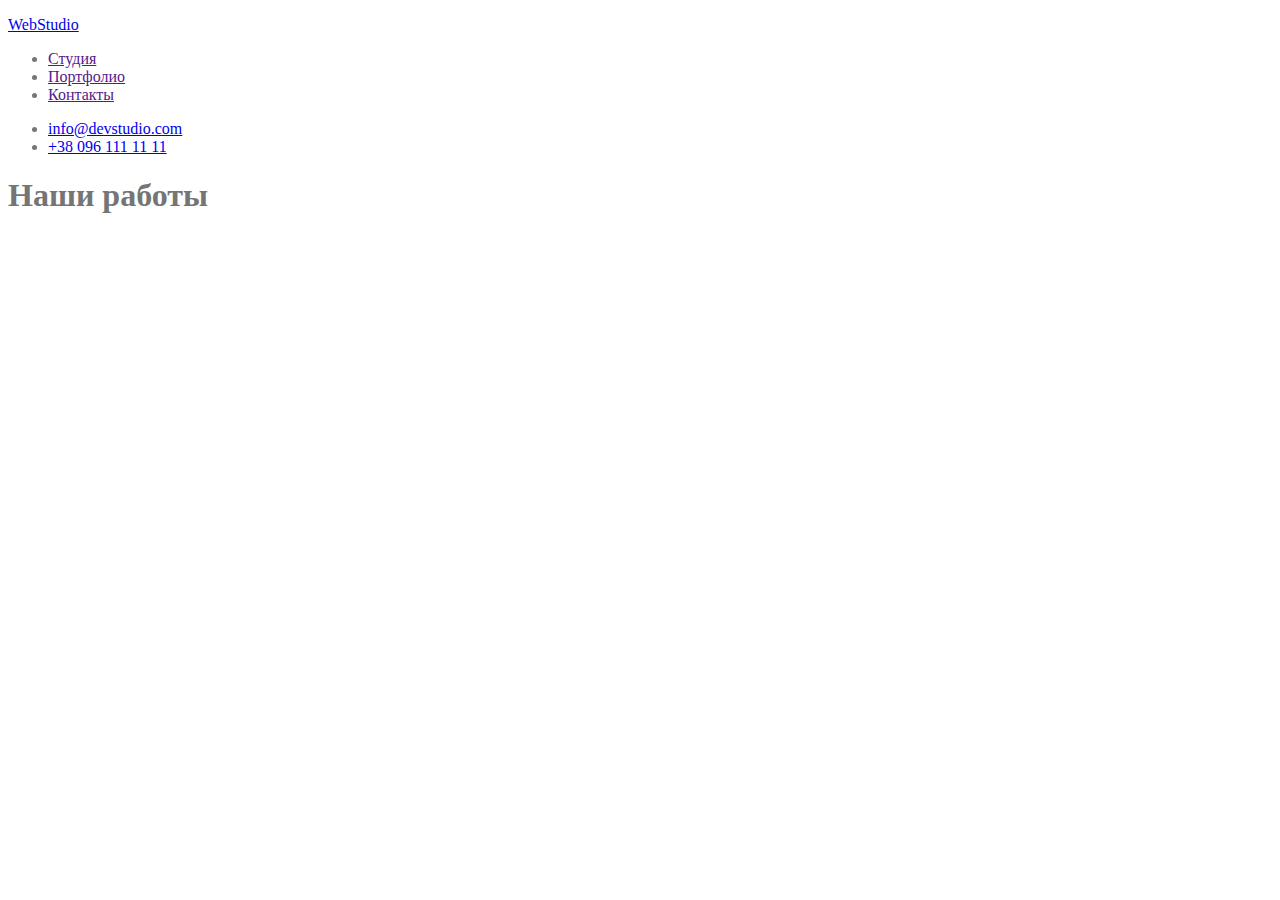
==== portfolio.html @ 8a6d59d1 "ДЗ2" ====
<!DOCTYPE html>
<html lang="en">

<head>
    <meta charset="UTF-8">
    <meta name="viewport" content="width=device-width, initial-scale=1.0">
    <title>Portfolio</title>
    <link rel="stylesheet" href="./css/styles.css">
</head>

<body>
    <header>
        <nav>
            <a href="./index.html">
                <p>WebStudio</p>
            </a>

            <ul>
                <li><a href="">Студия</a></li>
                <li><a href="">Портфолио</a></li>
                <li><a href="">Контакты</a></li>
            </ul>

            <ul>
                <li><a href="mailto:info@devstudio.com">info@devstudio.com</a></li>
                <li><a href="tel:+380961111111">+38 096 111 11 11</a></li>
            </ul>
        </nav>
    </header>

     <main>
         <h1>Наши работы</h1>

         <ul>

         </ul>
     </main>
    </body>
---- css/styles.css ----
/* цвет основного текста #757575 */
/* акцент #2196F3  */
/* белый цвет #FFFFFF */
/* цвет второстепенного цвета #212121 */
/* вторичный цвет фона #F5F4FA */

body {
  background-color: #ffffff;
  color: #757575;
}

.logo {
  color: #000000;
}

.logo .second-color {
  color: #2196f3;
}

/* site nav */

.site-nav .link {
  color: #212121;
}

.site-nav .link:hover,
.site-nav .link:focus {
  color: #2196f3;
}

.contacts .link {
  color: #757575;
}

.contacts .link:hover,
.contacts .link:focus {
  color: #2196f3;
}

/* hero */

.hero {
  background-color: #2f303a;
}

.hero .hero-title {
  color: #ffffff;
}

.hero .hero-button {
  background-color: #2196f3;
  color: #ffffff;
}

/* advantages */

.advantages .advantages-title {
  color: #212121;
}

/* activity */

.activity .activity-title {
  color: #212121;
}

/* team */

.team .team-title {
  color: #212121;
}

.team .team-member {
  color: #212121;
}
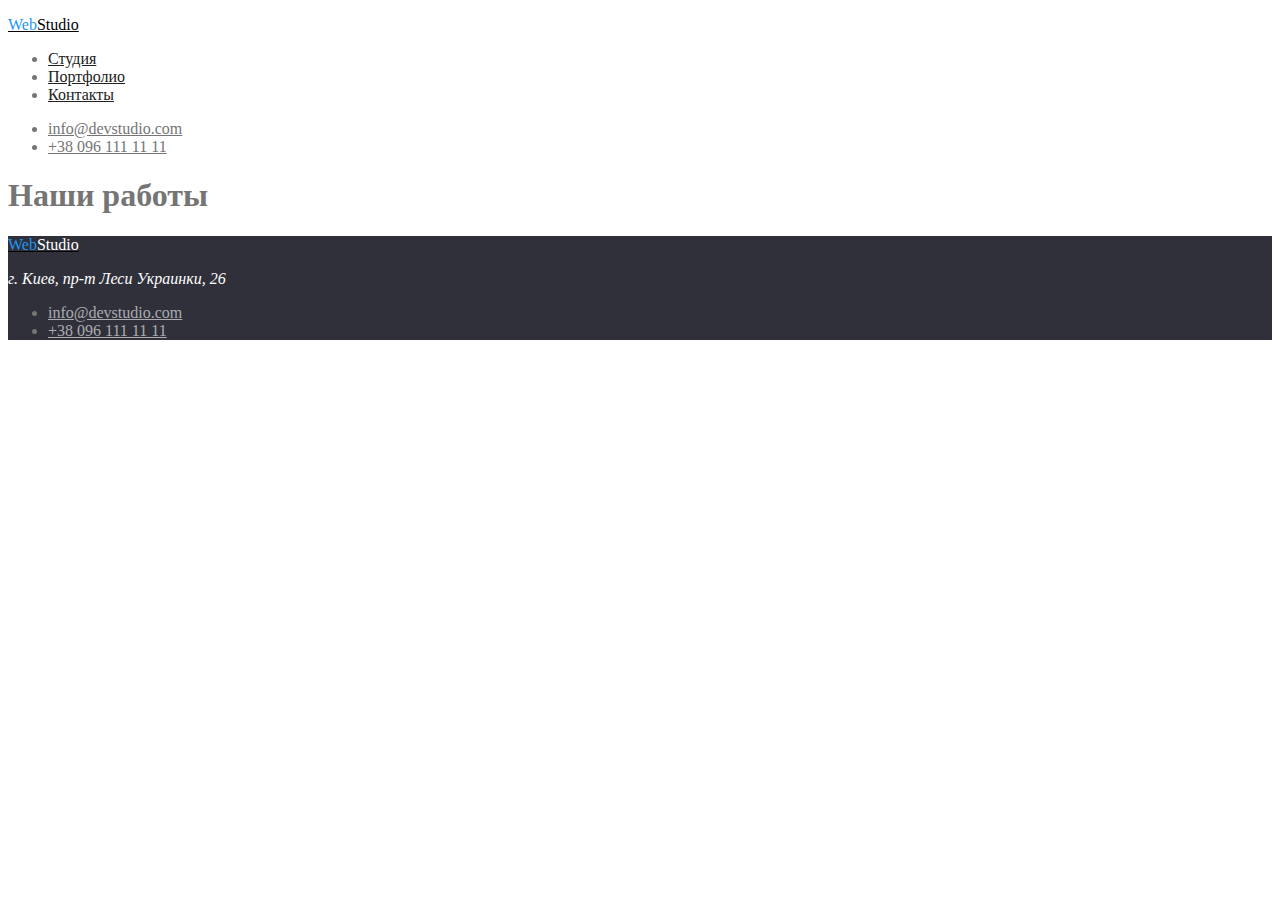
==== commit 1dda81d8: "added var" ====
--- a/portfolio.html
+++ b/portfolio.html
@@ -11,19 +11,19 @@
 <body>
     <header>
         <nav>
-            <a href="./index.html">
-                <p>WebStudio</p>
+            <a href="./index.html" class="logo">
+                <p><span class="second-color">Web</span>Studio</p>
             </a>
-
-            <ul>
-                <li><a href="">Студия</a></li>
-                <li><a href="">Портфолио</a></li>
-                <li><a href="">Контакты</a></li>
+        
+            <ul class="site-nav">
+                <li><a href="" class="link">Студия</a></li>
+                <li><a href="./portfolio.html" class="link">Портфолио</a></li>
+                <li><a href="" class="link">Контакты</a></li>
             </ul>
-
-            <ul>
-                <li><a href="mailto:info@devstudio.com">info@devstudio.com</a></li>
-                <li><a href="tel:+380961111111">+38 096 111 11 11</a></li>
+        
+            <ul class="contacts">
+                <li><a href="mailto:info@devstudio.com" class="link">info@devstudio.com</a></li>
+                <li><a href="tel:+380961111111" class="link">+38 096 111 11 11</a></li>
             </ul>
         </nav>
     </header>
@@ -35,4 +35,17 @@
 
          </ul>
      </main>
+
+    <footer>
+        <a href="./index.html" class="logo">
+            <p><span class="second-color">Web</span><span class="logo-style">Studio</span></p>
+        </a>
+    
+        <address class="comp-address">г. Киев, пр-т Леси Украинки, 26</address>
+        <ul>
+            <li><a href="mailto:info@devstudio.com" class="address-link">info@devstudio.com</a></li>
+            <li><a href="tel:+380961111111" class="address-link">+38 096 111 11 11</a></li>
+        </ul>
+    </footer>
+
     </body>--- a/css/styles.css
+++ b/css/styles.css
@@ -1,3 +1,9 @@
+:root {
+  --primery-text-color: #757575;
+  --secondary-text-color: #212121;
+  --accent-color: #2196f3;
+}
+
 /* цвет основного текста #757575 */
 /* акцент #2196F3  */
 /* белый цвет #FFFFFF */
@@ -6,7 +12,7 @@
 
 body {
   background-color: #ffffff;
-  color: #757575;
+  color: var(--primery-text-color);
 }
 
 .logo {
@@ -14,27 +20,27 @@
 }
 
 .logo .second-color {
-  color: #2196f3;
+  color: var(--accent-color);
 }
 
 /* site nav */
 
 .site-nav .link {
-  color: #212121;
+  color: var(--secondary-text-color);
 }
 
 .site-nav .link:hover,
 .site-nav .link:focus {
-  color: #2196f3;
+  color: var(--accent-color);
 }
 
 .contacts .link {
-  color: #757575;
+  color: var(--primery-text-color);
 }
 
 .contacts .link:hover,
 .contacts .link:focus {
-  color: #2196f3;
+  color: var(--accent-color);
 }
 
 /* hero */
@@ -55,21 +61,39 @@
 /* advantages */
 
 .advantages .advantages-title {
-  color: #212121;
+  color: var(--secondary-text-color);
 }
 
 /* activity */
 
 .activity .activity-title {
-  color: #212121;
+  color: var(--secondary-text-color);
 }
 
 /* team */
 
 .team .team-title {
-  color: #212121;
+  color: var(--secondary-text-color);
 }
 
 .team .team-member {
-  color: #212121;
+  color: var(--secondary-text-color);
 }
+
+/* footer */
+
+footer {
+  background-color: #2f303a;
+}
+
+.logo .logo-style {
+  color: #ffffff;
+}
+
+.comp-address {
+  color: #ffffff;
+}
+
+footer .address-link {
+  color: rgba(255, 255, 255, 0.6);
+}
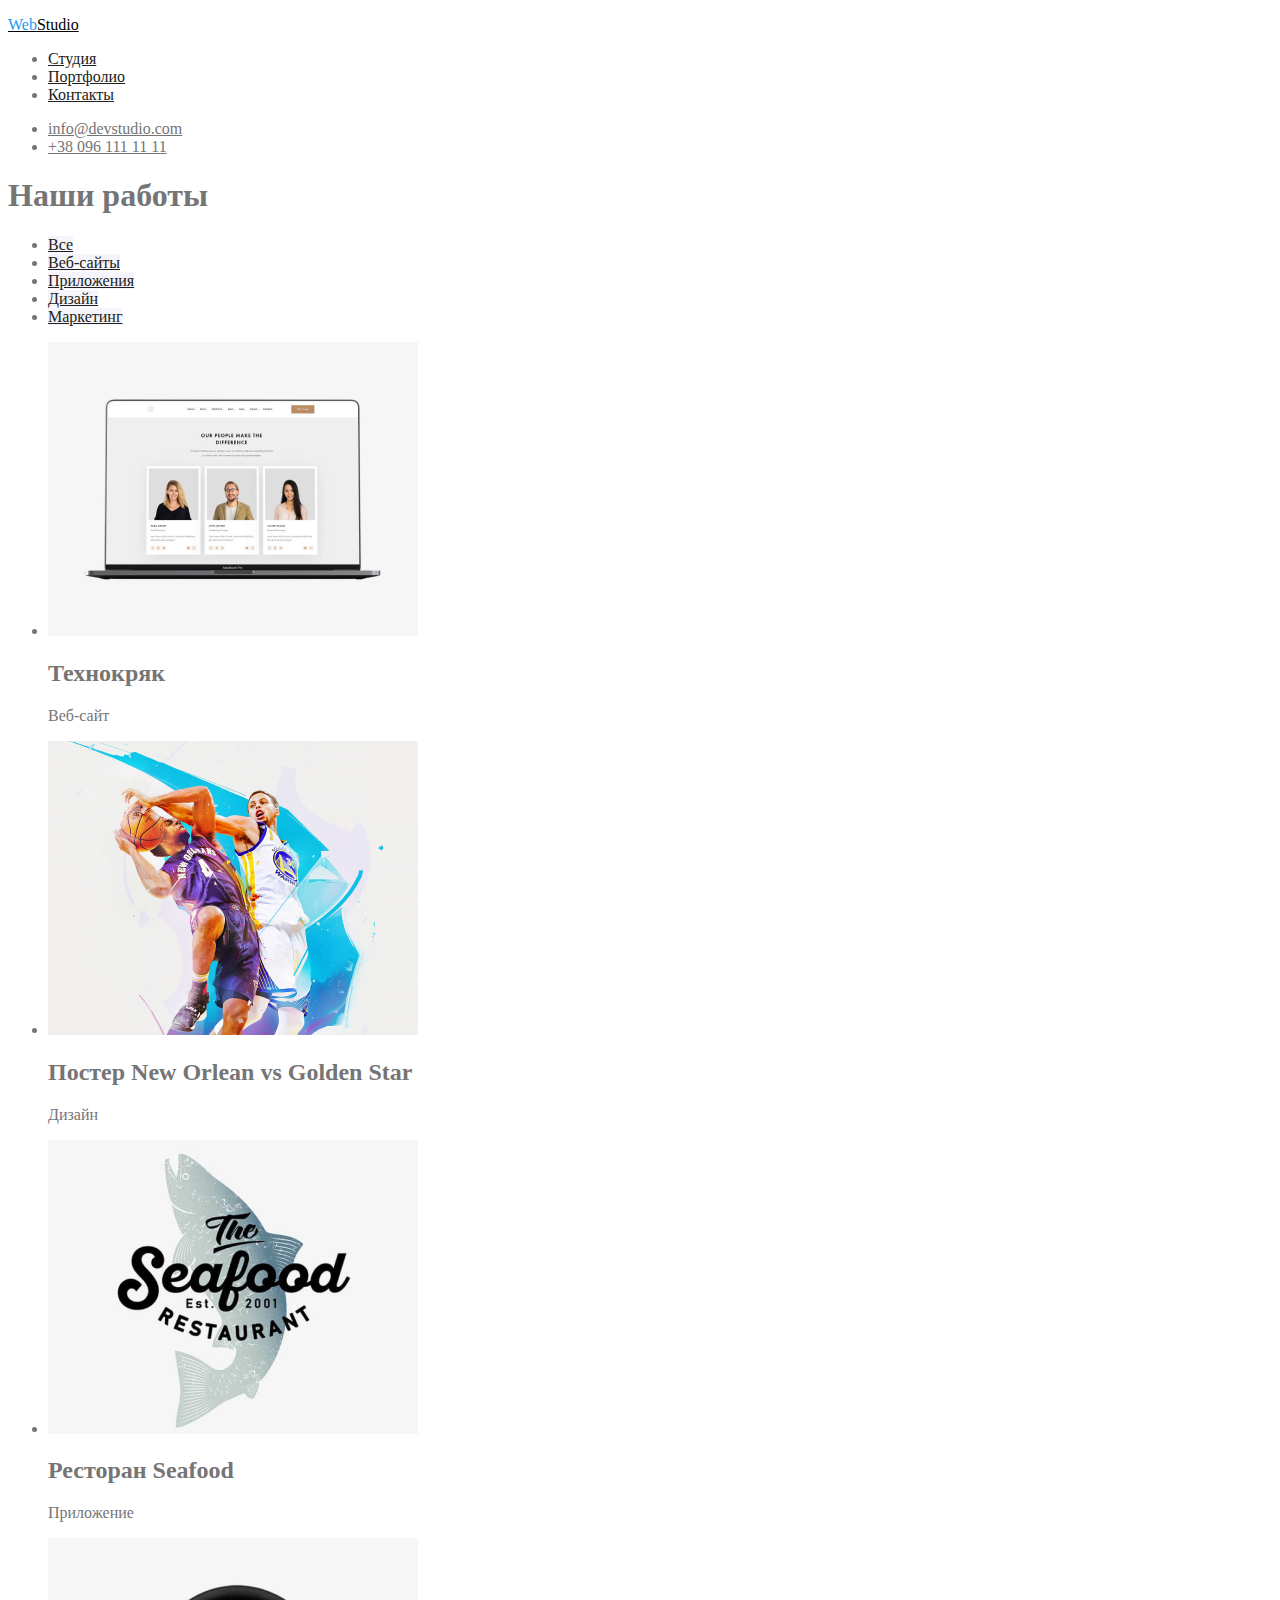
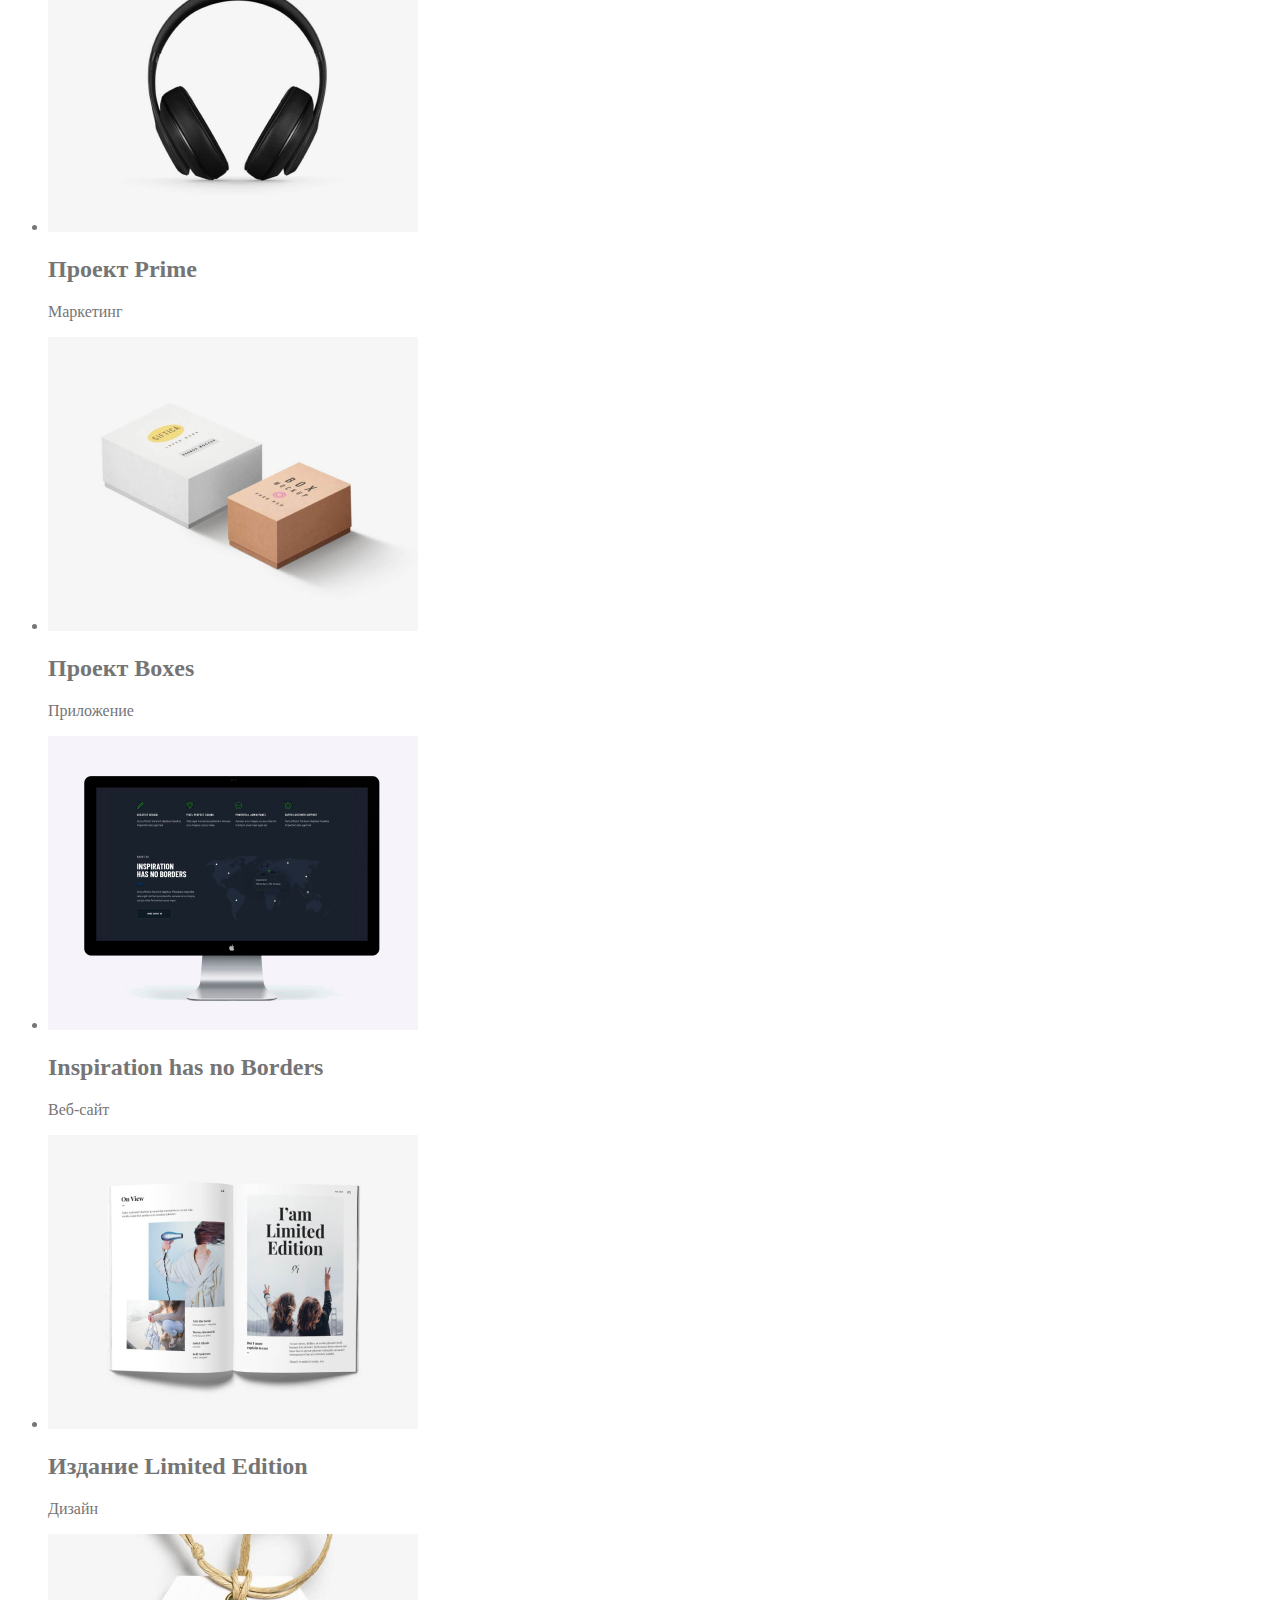
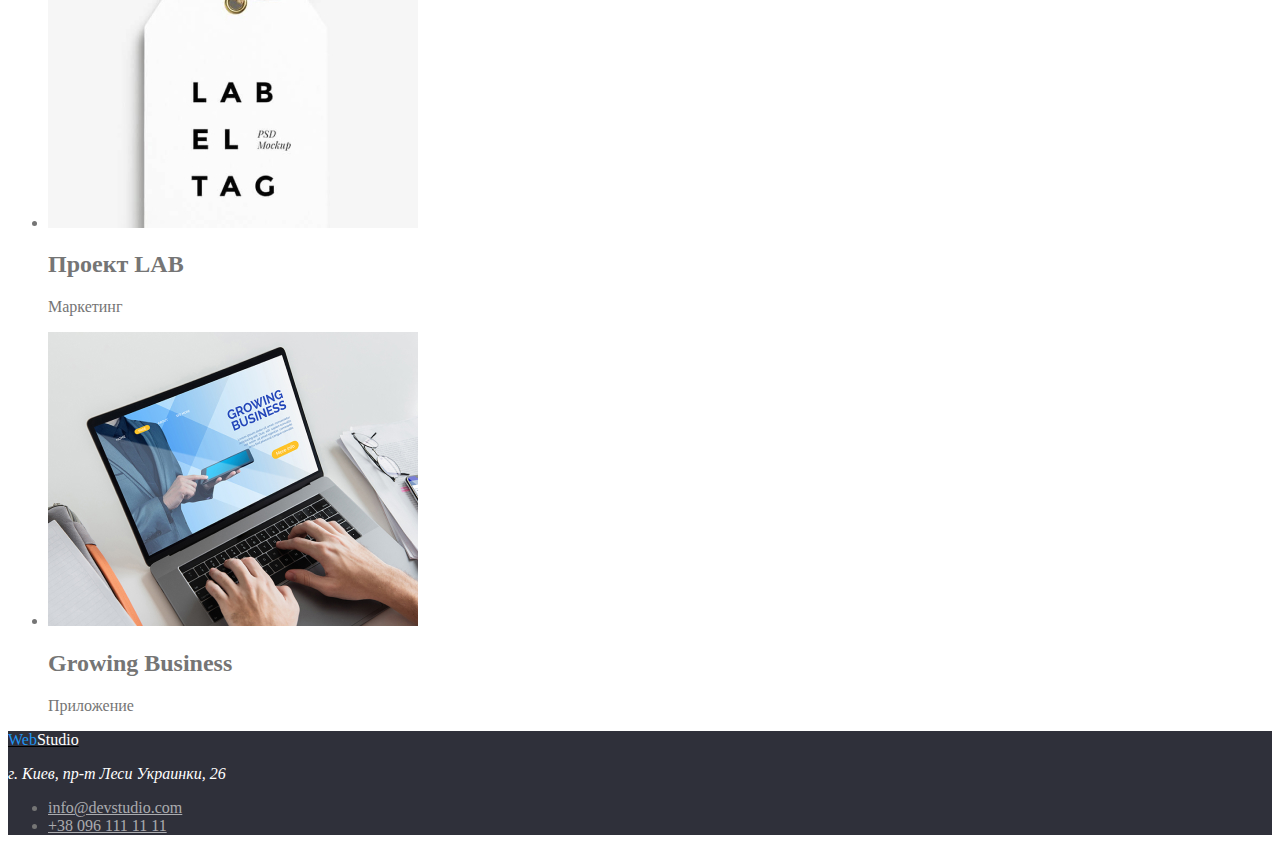
==== commit eb7e38d5: "Добавил в портфолио списки" ====
--- a/portfolio.html
+++ b/portfolio.html
@@ -29,11 +29,83 @@
     </header>
 
      <main>
-         <h1>Наши работы</h1>
+        <section class="portfolio">
+        <h1>Наши работы</h1>
 
          <ul>
+            <li><a href="" class="portfolio-link">Все</a></li>
+            <li><a href="" class="portfolio-link">Веб-сайты</a></li>
+            <li><a href="" class="portfolio-link">Приложения</a></li>
+            <li><a href="" class="portfolio-link">Дизайн</a></li>
+            <li><a href="" class="portfolio-link">Маркетинг</a></li>
+         </ul>
+         <ul>
+             <li>
+                 <a href="">
+                     <img src="./images/portfolio1.jpg" alt="Технокряк" width="370">
+                 </a>
+                 <h2>Технокряк</h2>
+                 <p>Веб-сайт</p>
+             </li>
+            <li>
+                <a href="">
+                    <img src="./images/portfolio2.jpg" alt="Постер New Orlean vs Golden Star" width="370">
+                </a>
+                <h2>Постер New Orlean vs Golden Star</h2>
+                <p>Дизайн</p>
+            </li>
+            <li>
+                <a href="">
+                    <img src="./images/portfolio3.jpg" alt="Ресторан Seafood" width="370">
+                </a>
+                <h2>Ресторан Seafood</h2>
+                <p>Приложение</p>
+            </li>
+            <li>
+                <a href="">
+                    <img src="./images/portfolio4.jpg" alt="Проект Prime" width="370">
+                </a>
+                <h2>Проект Prime</h2>
+                <p>Маркетинг</p>
+            </li>
+            <li>
+                <a href="">
+                    <img src="./images/portfolio5.jpg" alt="Проект Boxes" width="370">
+                </a>
+                <h2>Проект Boxes</h2>
+                <p>Приложение</p>
+            </li>
+            <li>
+                <a href="">
+                    <img src="./images/portfolio6.jpg" alt="Inspiration has no Borders" width="370">
+                </a>
+                <h2>Inspiration has no Borders</h2>
+                <p>Веб-сайт</p>
+            </li>
+            <li>
+                <a href="">
+                    <img src="./images/portfolio7.jpg" alt="Издание Limited Edition" width="370">
+                </a>
+                <h2>Издание Limited Edition</h2>
+                <p>Дизайн</p>
+            </li>
+            <li>
+                <a href="">
+                    <img src="./images/portfolio8.jpg" alt="Проект LAB" width="370">
+                </a>
+                <h2>Проект LAB</h2>
+                <p>Маркетинг</p>
+            </li>
+            <li>
+                <a href="">
+                    <img src="./images/portfolio9.jpg" alt="Growing Business" width="370">
+                </a>
+                <h2>Growing Business</h2>
+                <p>Приложение</p>
+            </li>
+         </ul>
 
-         </ul>
+        </section>
      </main>
 
     <footer>
--- a/css/styles.css
+++ b/css/styles.css
@@ -54,7 +54,7 @@
 }
 
 .hero .hero-button {
-  background-color: #2196f3;
+  background-color: var(--accent-color);
   color: #ffffff;
 }
 
@@ -97,3 +97,16 @@
 footer .address-link {
   color: rgba(255, 255, 255, 0.6);
 }
+
+/* page-portfolio */
+
+.portfolio-link {
+  background-color: #f5f4fa;
+  color: var(--secondary-text-color);
+}
+
+.portfolio-link:hover,
+.portfolio-link:focus {
+  background-color: var(--accent-color);
+  color: #ffffff;
+}
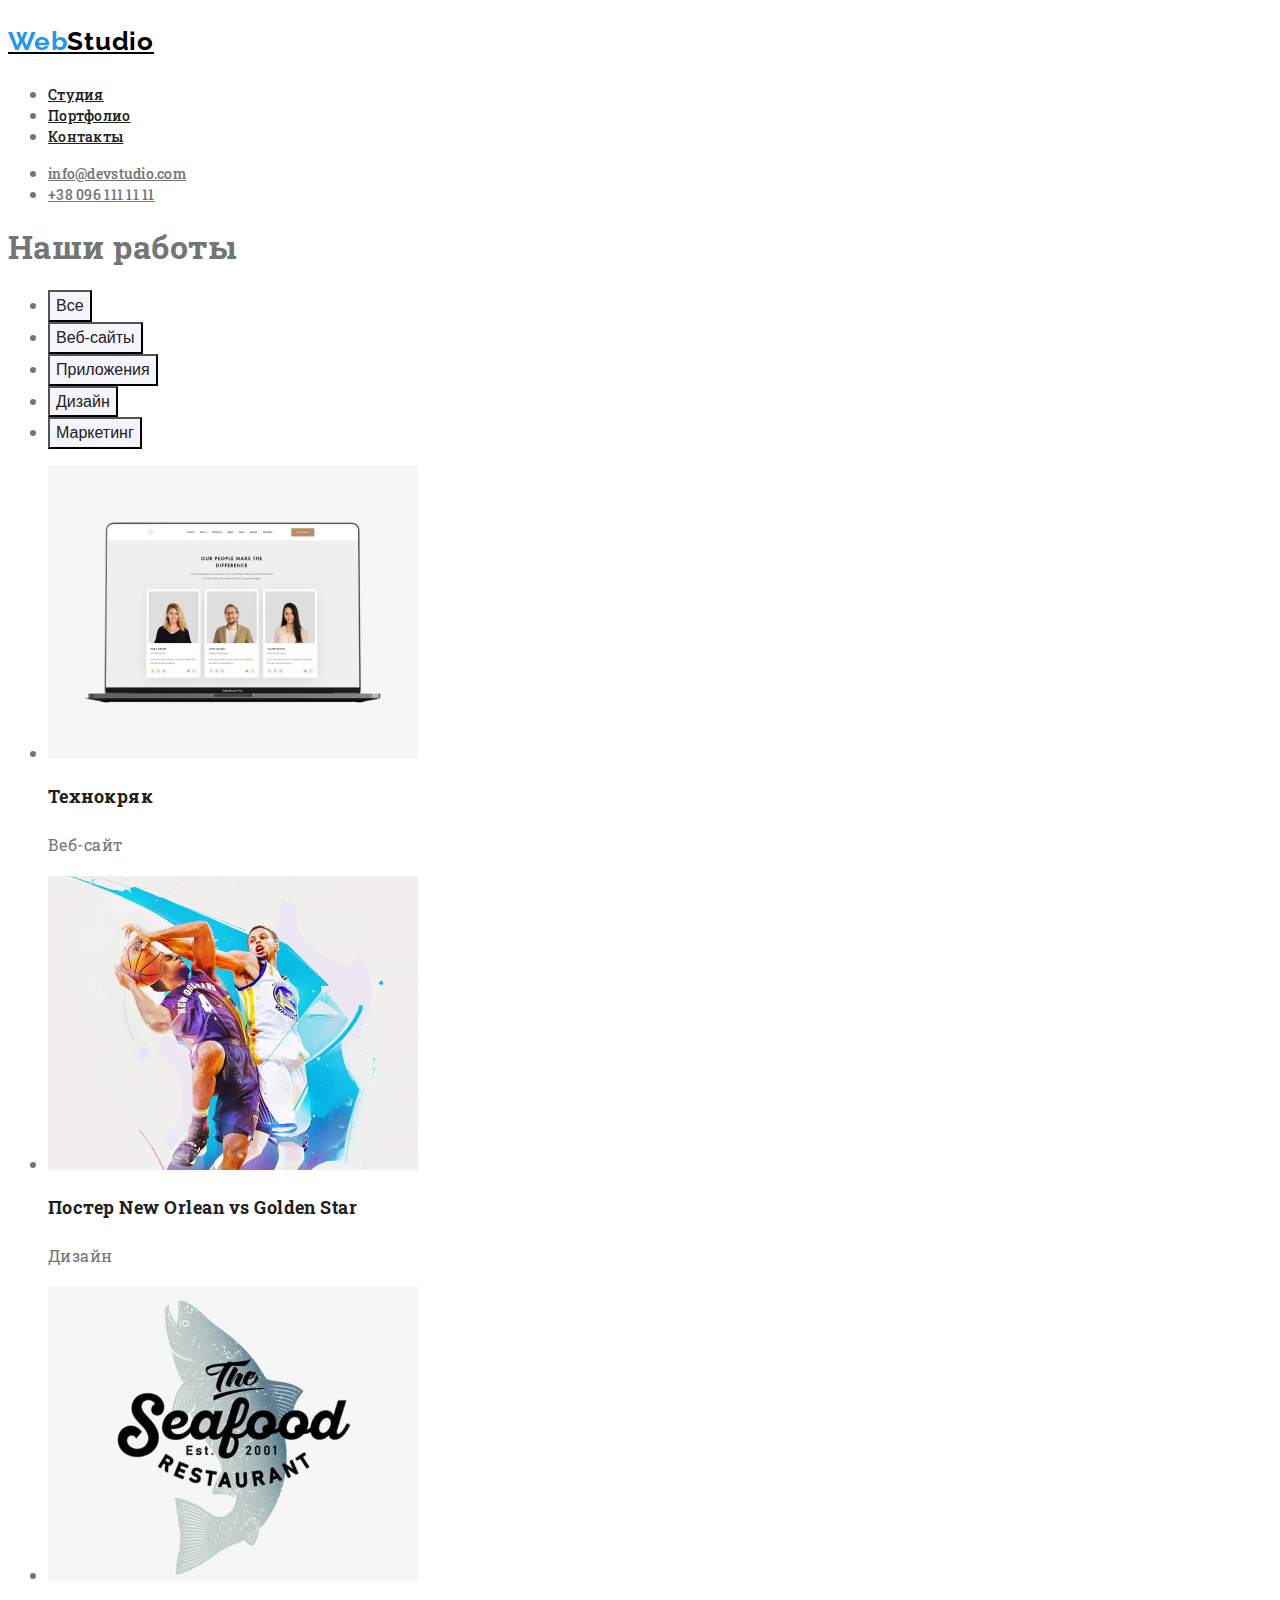
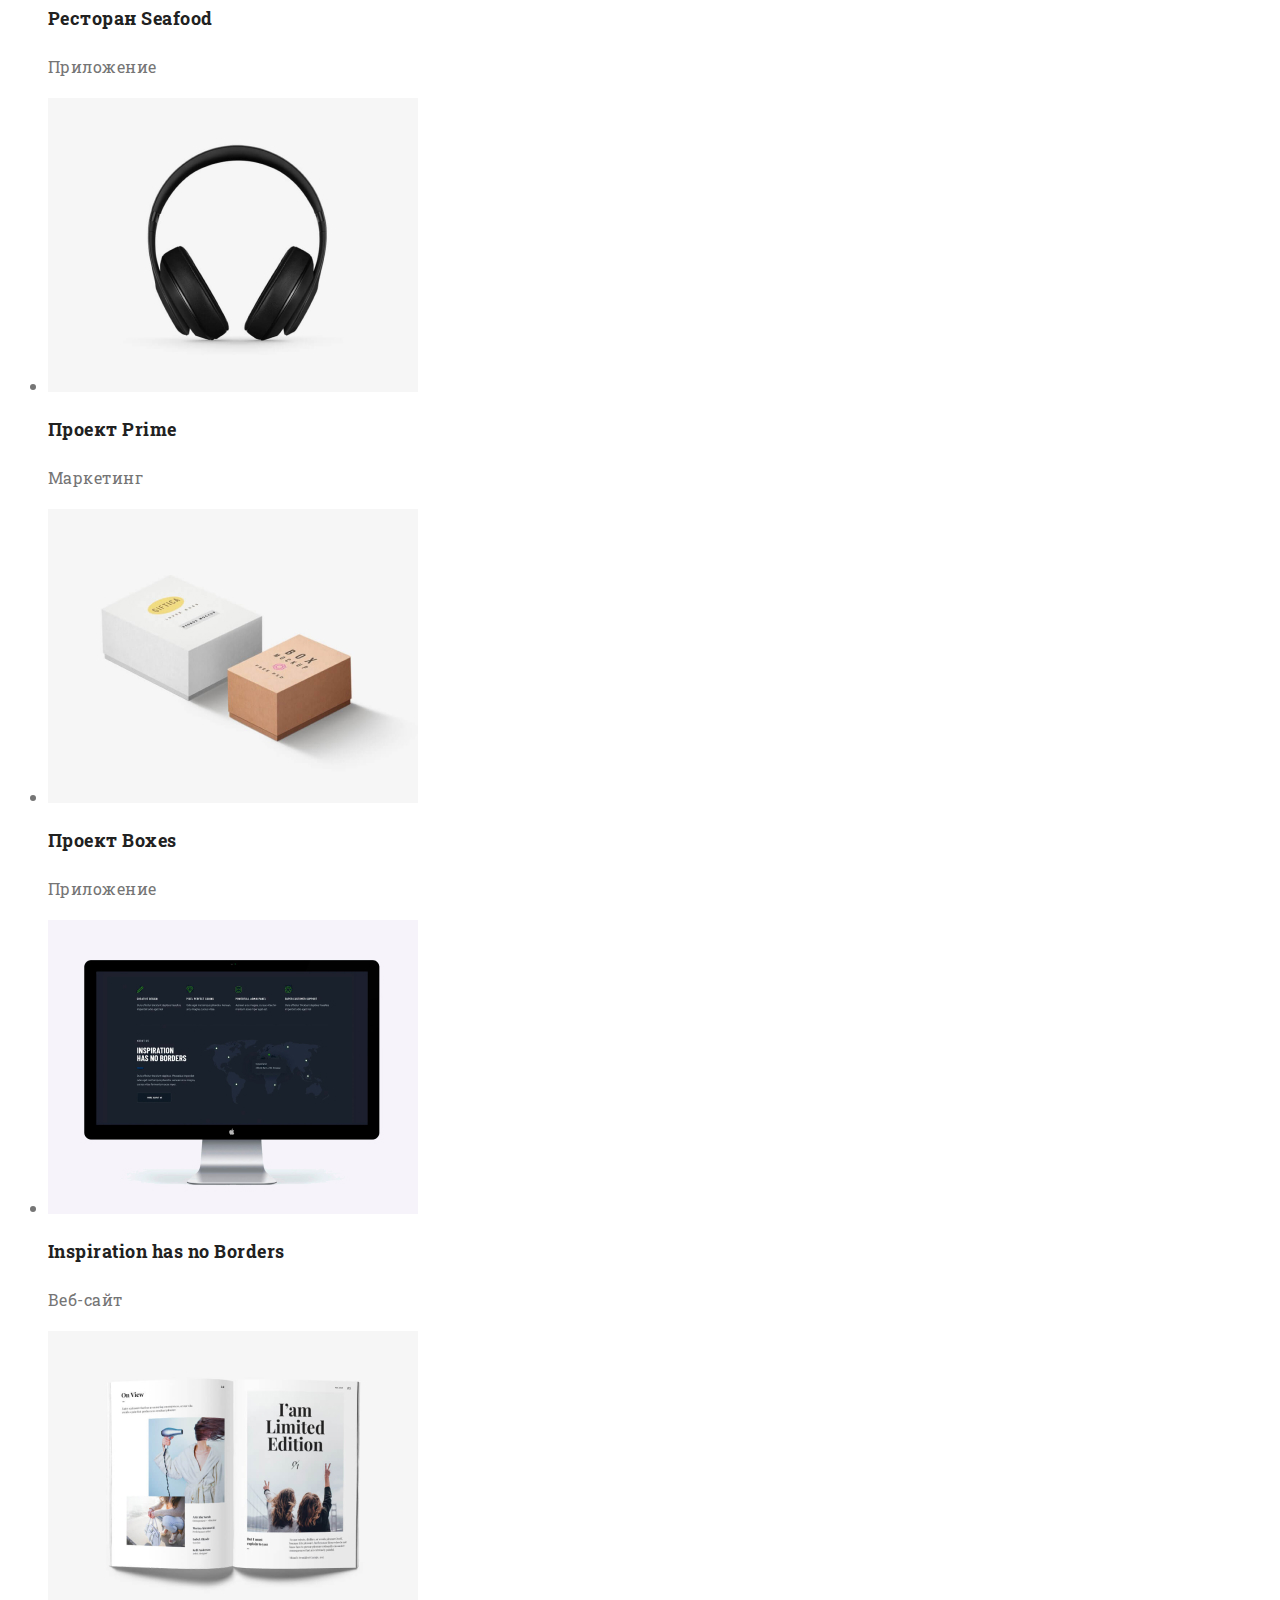
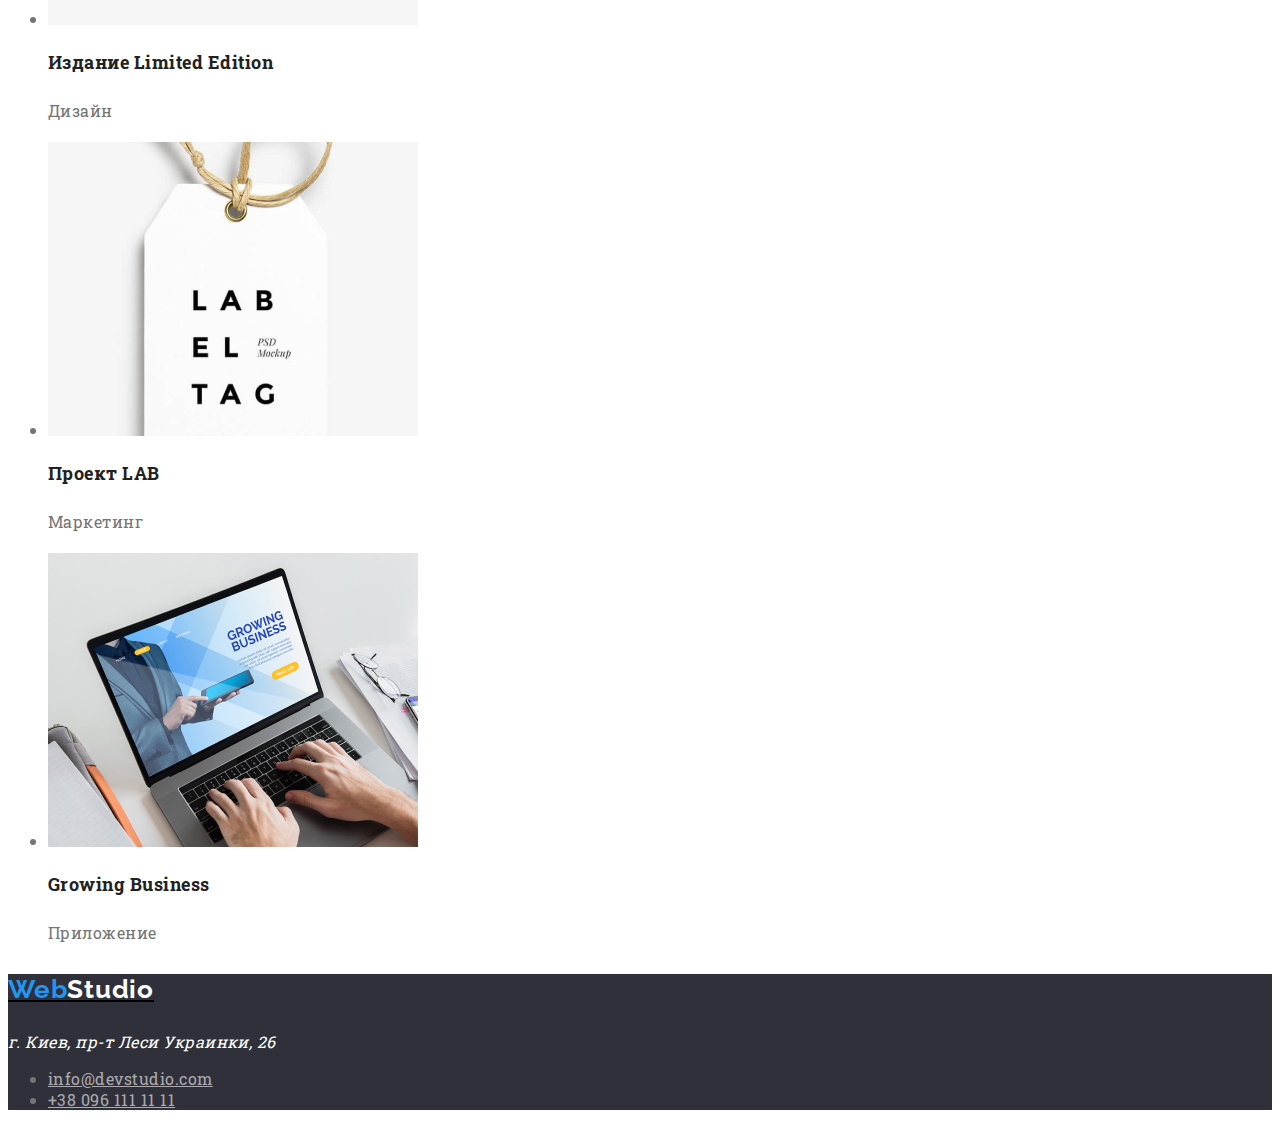
==== commit 8681d0b5: "Отформатировал текст" ====
--- a/portfolio.html
+++ b/portfolio.html
@@ -5,6 +5,10 @@
     <meta charset="UTF-8">
     <meta name="viewport" content="width=device-width, initial-scale=1.0">
     <title>Portfolio</title>
+    <link rel="preconnect" href="https://fonts.gstatic.com">
+    <link
+        href="https://fonts.googleapis.com/css2?family=Raleway:wght@700&family=Roboto+Slab:wght@400;500;700;900&display=swap"
+        rel="stylesheet">
     <link rel="stylesheet" href="./css/styles.css">
 </head>
 
@@ -33,75 +37,75 @@
         <h1>Наши работы</h1>
 
          <ul>
-            <li><a href="" class="portfolio-link">Все</a></li>
-            <li><a href="" class="portfolio-link">Веб-сайты</a></li>
-            <li><a href="" class="portfolio-link">Приложения</a></li>
-            <li><a href="" class="portfolio-link">Дизайн</a></li>
-            <li><a href="" class="portfolio-link">Маркетинг</a></li>
+            <li><button type="button" class="portfolio-button">Все</button></li>
+            <li><button type="button" class="portfolio-button">Веб-сайты</button></li>
+            <li><button type="button" class="portfolio-button">Приложения</button></li>
+            <li><button type="button" class="portfolio-button">Дизайн</button></li>
+            <li><button type="button" class="portfolio-button">Маркетинг</button></li>
          </ul>
          <ul>
              <li>
                  <a href="">
                      <img src="./images/portfolio1.jpg" alt="Технокряк" width="370">
                  </a>
-                 <h2>Технокряк</h2>
-                 <p>Веб-сайт</p>
+                 <h2 class="portfolio-title">Технокряк</h2>
+                 <p class="portfolio-text">Веб-сайт</p>
              </li>
             <li>
                 <a href="">
                     <img src="./images/portfolio2.jpg" alt="Постер New Orlean vs Golden Star" width="370">
                 </a>
-                <h2>Постер New Orlean vs Golden Star</h2>
-                <p>Дизайн</p>
+                <h2 class="portfolio-title">Постер New Orlean vs Golden Star</h2>
+                <p class="portfolio-text">Дизайн</p>
             </li>
             <li>
                 <a href="">
                     <img src="./images/portfolio3.jpg" alt="Ресторан Seafood" width="370">
                 </a>
-                <h2>Ресторан Seafood</h2>
-                <p>Приложение</p>
+                <h2 class="portfolio-title">Ресторан Seafood</h2>
+                <p class="portfolio-text">Приложение</p>
             </li>
             <li>
                 <a href="">
                     <img src="./images/portfolio4.jpg" alt="Проект Prime" width="370">
                 </a>
-                <h2>Проект Prime</h2>
-                <p>Маркетинг</p>
+                <h2 class="portfolio-title">Проект Prime</h2>
+                <p class="portfolio-text">Маркетинг</p>
             </li>
             <li>
                 <a href="">
                     <img src="./images/portfolio5.jpg" alt="Проект Boxes" width="370">
                 </a>
-                <h2>Проект Boxes</h2>
-                <p>Приложение</p>
+                <h2 class="portfolio-title">Проект Boxes</h2>
+                <p class="portfolio-text">Приложение</p>
             </li>
             <li>
                 <a href="">
                     <img src="./images/portfolio6.jpg" alt="Inspiration has no Borders" width="370">
                 </a>
-                <h2>Inspiration has no Borders</h2>
-                <p>Веб-сайт</p>
+                <h2 class="portfolio-title">Inspiration has no Borders</h2>
+                <p class="portfolio-text">Веб-сайт</p>
             </li>
             <li>
                 <a href="">
                     <img src="./images/portfolio7.jpg" alt="Издание Limited Edition" width="370">
                 </a>
-                <h2>Издание Limited Edition</h2>
-                <p>Дизайн</p>
+                <h2 class="portfolio-title">Издание Limited Edition</h2>
+                <p class="portfolio-text">Дизайн</p>
             </li>
             <li>
                 <a href="">
                     <img src="./images/portfolio8.jpg" alt="Проект LAB" width="370">
                 </a>
-                <h2>Проект LAB</h2>
-                <p>Маркетинг</p>
+                <h2 class="portfolio-title">Проект LAB</h2>
+                <p class="portfolio-text">Маркетинг</p>
             </li>
             <li>
                 <a href="">
                     <img src="./images/portfolio9.jpg" alt="Growing Business" width="370">
                 </a>
-                <h2>Growing Business</h2>
-                <p>Приложение</p>
+                <h2 class="portfolio-title">Growing Business</h2>
+                <p class="portfolio-text">Приложение</p>
             </li>
          </ul>
 
--- a/css/styles.css
+++ b/css/styles.css
@@ -13,10 +13,19 @@
 body {
   background-color: #ffffff;
   color: var(--primery-text-color);
+
+  font-family: 'Roboto Slab', serif;
+  letter-spacing: 0.03em;
 }
 
 .logo {
   color: #000000;
+  font-family: 'Raleway', sans-serif;
+
+  letter-spacing: 0.03em;
+  font-weight: 700;
+  font-size: 26px;
+  line-height: 1.19;
 }
 
 .logo .second-color {
@@ -27,6 +36,12 @@
 
 .site-nav .link {
   color: var(--secondary-text-color);
+
+  letter-spacing: 0.02em;
+  font-style: normal;
+  font-weight: 500;
+  font-size: 14px;
+  line-height: 1.14;
 }
 
 .site-nav .link:hover,
@@ -36,6 +51,11 @@
 
 .contacts .link {
   color: var(--primery-text-color);
+
+  letter-spacing: 0.02em;
+  font-weight: 500;
+  font-size: 14px;
+  line-height: 1.14;
 }
 
 .contacts .link:hover,
@@ -47,37 +67,83 @@
 
 .hero {
   background-color: #2f303a;
+
+  letter-spacing: 0.06em;
 }
 
 .hero .hero-title {
   color: #ffffff;
+
+  font-weight: 900;
+  font-size: 44px;
+  line-height: 1.36;
+  text-align: center;
+  text-transform: uppercase;
 }
 
 .hero .hero-button {
   background-color: var(--accent-color);
   color: #ffffff;
+
+  font-weight: 700;
+  font-size: 16px;
+  line-height: 1.87;
+  text-align: center;
 }
 
 /* advantages */
 
 .advantages .advantages-title {
   color: var(--secondary-text-color);
+
+  font-weight: 700;
+  font-size: 14px;
+  line-height: 1.14;
+  text-transform: uppercase;
+}
+
+.advantages-text {
+  font-weight: normal;
+  font-size: 14px;
+  line-height: 1.71;
 }
 
 /* activity */
 
 .activity .activity-title {
   color: var(--secondary-text-color);
+
+  font-weight: 700;
+  font-size: 36px;
+  line-height: 1.17;
+  text-align: center;
 }
 
 /* team */
 
 .team .team-title {
   color: var(--secondary-text-color);
+
+  font-weight: 700;
+  font-size: 36px;
+  line-height: 1.17;
+  text-align: center;
 }
 
 .team .team-member {
   color: var(--secondary-text-color);
+
+  font-weight: 500;
+  font-size: 16px;
+  line-height: 1.19;
+  text-align: center;
+}
+
+.team-text {
+  font-weight: normal;
+  font-size: 16px;
+  line-height: 1.19;
+  text-align: center;
 }
 
 /* footer */
@@ -100,13 +166,32 @@
 
 /* page-portfolio */
 
-.portfolio-link {
+.portfolio-button {
   background-color: #f5f4fa;
   color: var(--secondary-text-color);
+
+  font-weight: 500;
+  font-size: 16px;
+  line-height: 1.62;
+  text-align: center;
 }
 
-.portfolio-link:hover,
-.portfolio-link:focus {
+.portfolio-button:hover,
+.portfolio-button:focus {
   background-color: var(--accent-color);
   color: #ffffff;
 }
+
+.portfolio-title {
+  color: var(--secondary-text-color);
+
+  font-weight: 700;
+  font-size: 18px;
+  line-height: 2;
+}
+
+.portfolio-text {
+  font-weight: 400;
+  font-size: 16px;
+  line-height: 1.88;
+}
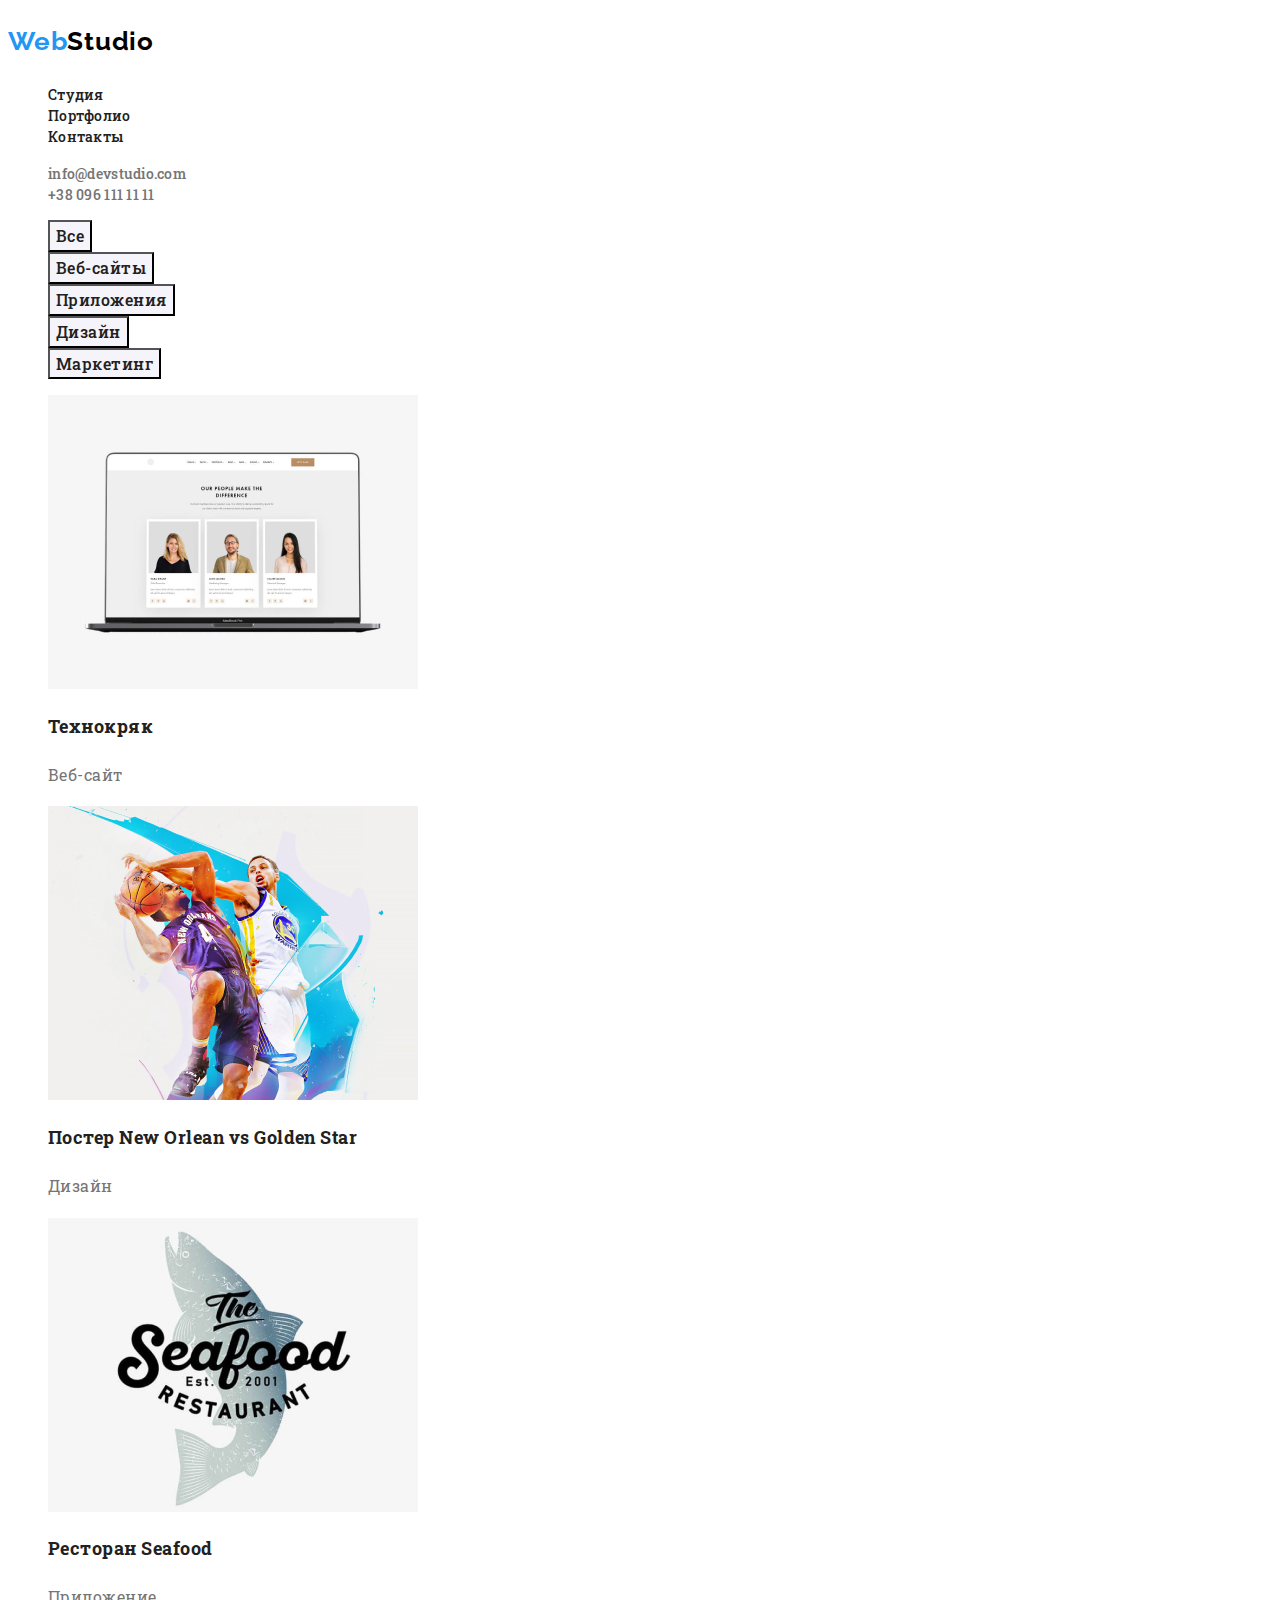
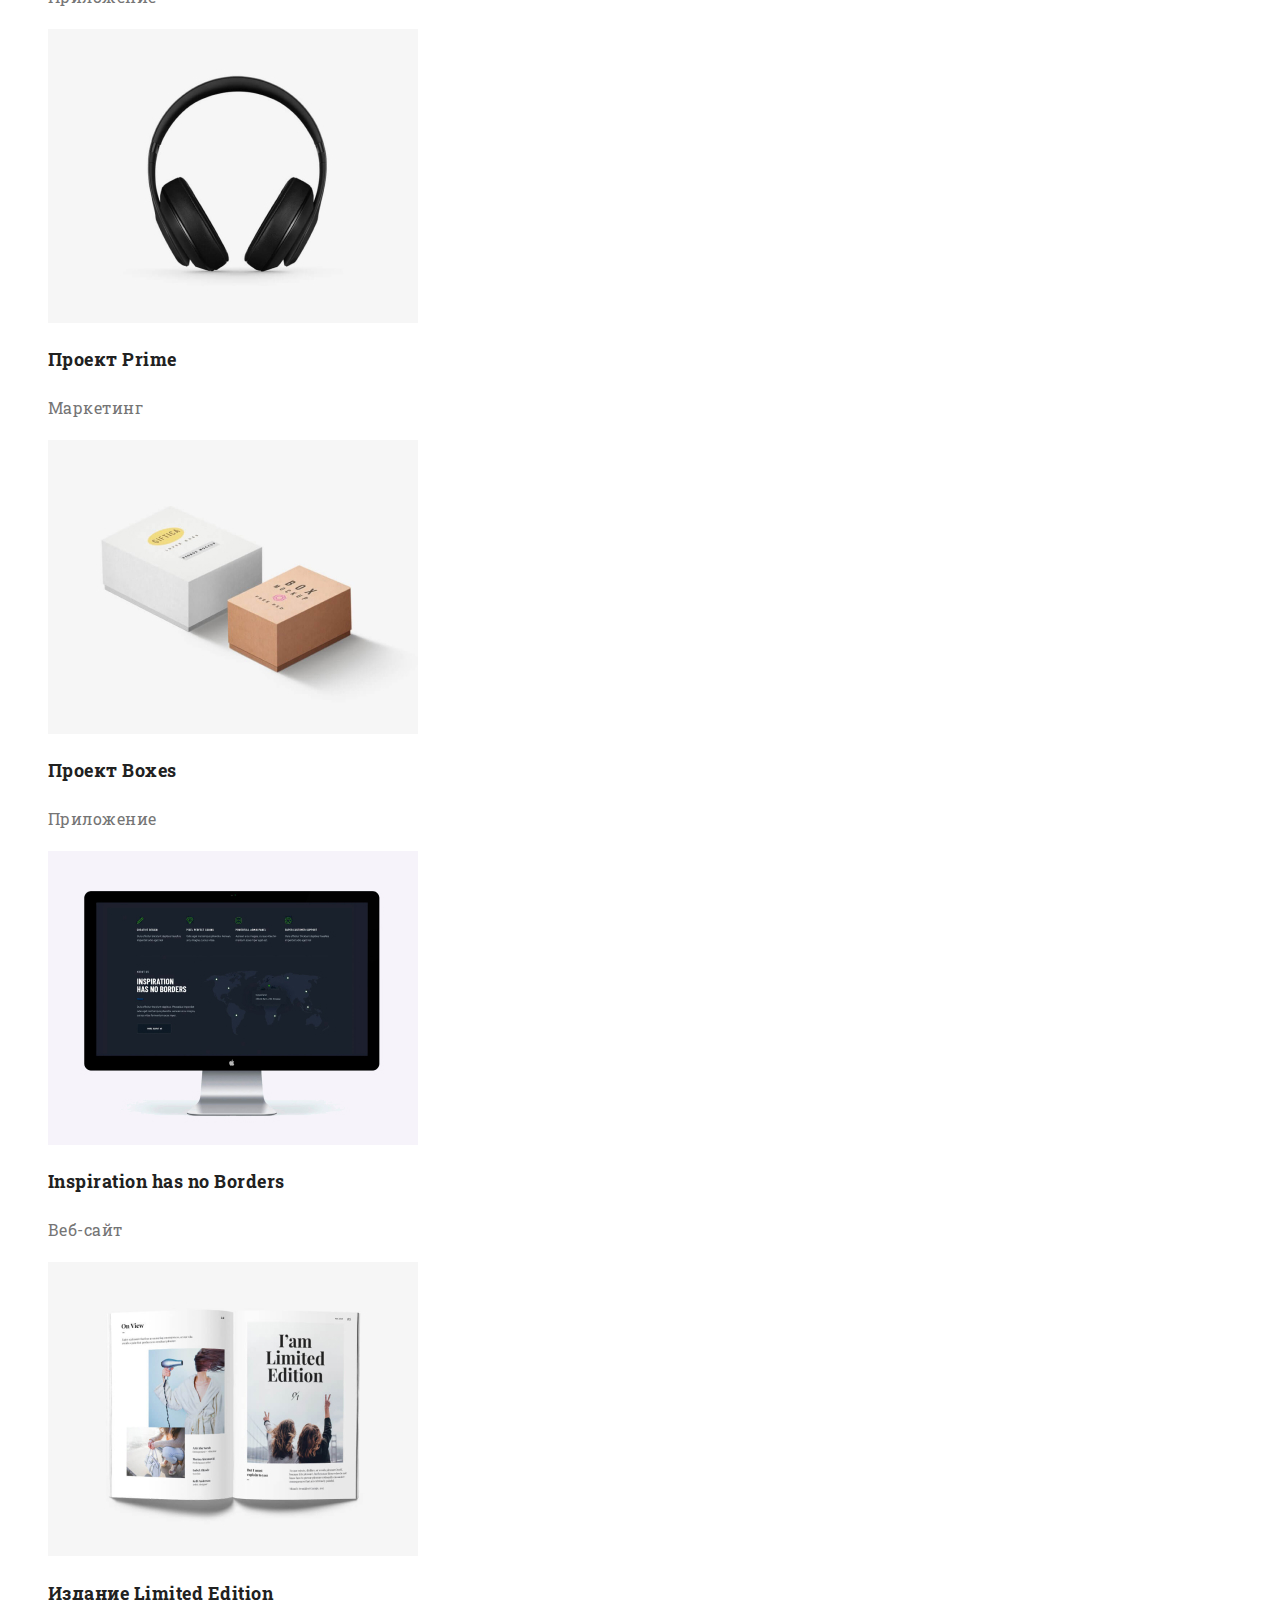
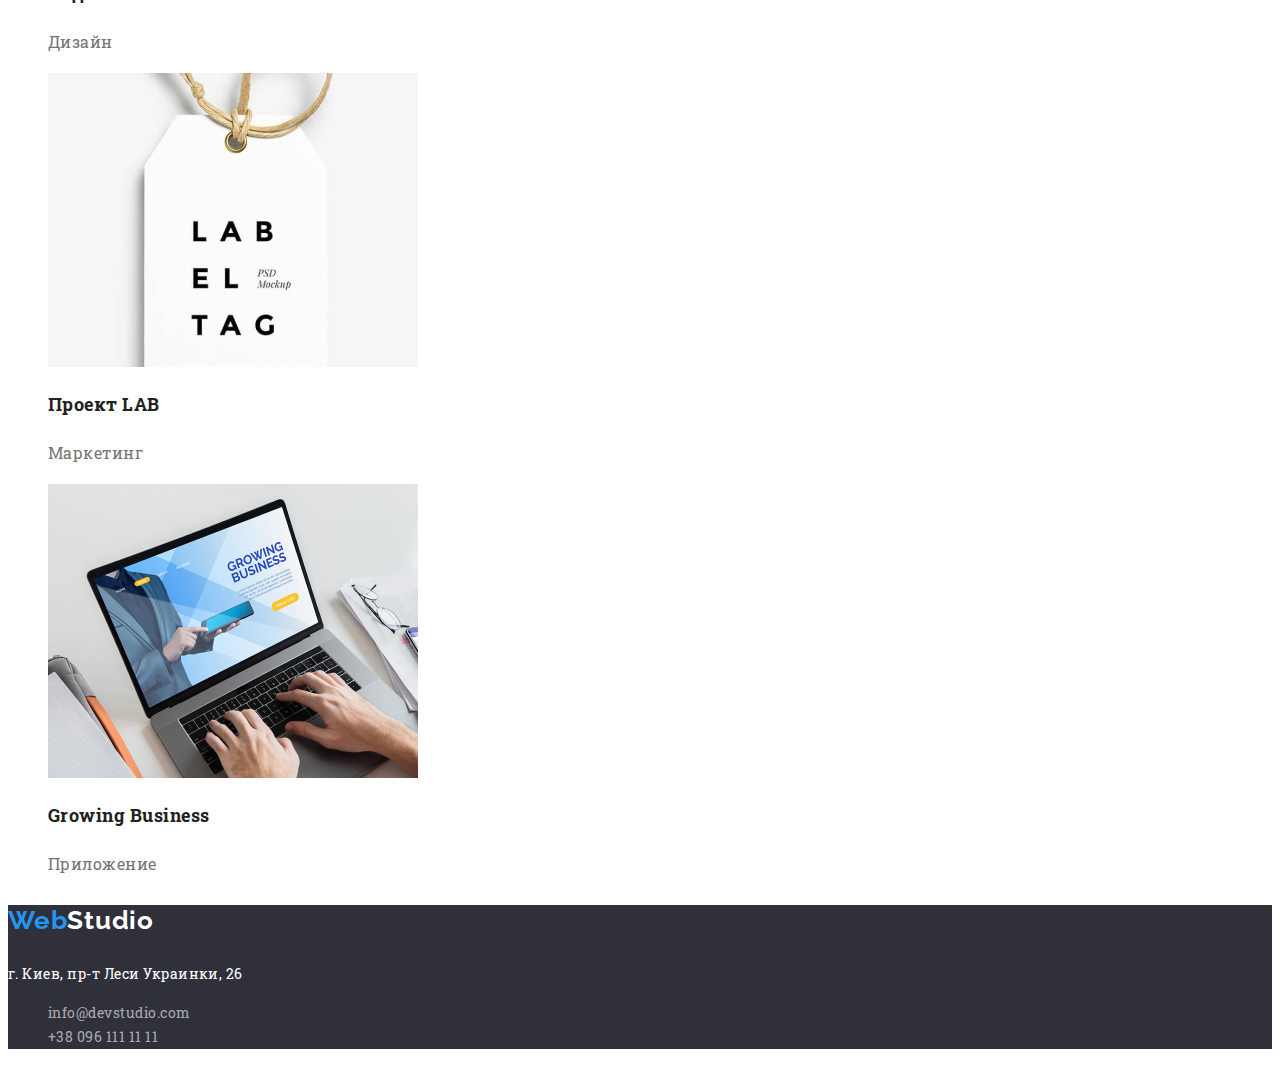
==== commit c8c7a2fe: "создание дз2" ====
--- a/portfolio.html
+++ b/portfolio.html
@@ -34,7 +34,7 @@
 
      <main>
         <section class="portfolio">
-        <h1>Наши работы</h1>
+        <h1 class="visually-hidden">Наши работы</h1>
 
          <ul>
             <li><button type="button" class="portfolio-button">Все</button></li>
--- a/css/styles.css
+++ b/css/styles.css
@@ -18,6 +18,28 @@
   letter-spacing: 0.03em;
 }
 
+ul {
+  list-style: none;
+}
+
+a {
+  text-decoration: none;
+}
+
+.visually-hidden {
+  position: absolute;
+  width: 1px;
+  height: 1px;
+  margin: -1px;
+  border: 0;
+  padding: 0;
+
+  white-space: nowrap;
+  clip-path: inset(100%);
+  clip: rect(0 0 0 0);
+  overflow: hidden;
+}
+
 .logo {
   color: #000000;
   font-family: 'Raleway', sans-serif;
@@ -88,7 +110,6 @@
   font-weight: 700;
   font-size: 16px;
   line-height: 1.87;
-  text-align: center;
 }
 
 /* advantages */
@@ -164,16 +185,26 @@
   color: rgba(255, 255, 255, 0.6);
 }
 
+.comp-address,
+.address-link {
+  font-style: normal;
+  font-weight: 400;
+  font-size: 14px;
+  line-height: 1.71;
+}
+
 /* page-portfolio */
 
 .portfolio-button {
   background-color: #f5f4fa;
   color: var(--secondary-text-color);
 
+  font-family: inherit;
   font-weight: 500;
   font-size: 16px;
   line-height: 1.62;
   text-align: center;
+  letter-spacing: 0.03em;
 }
 
 .portfolio-button:hover,
